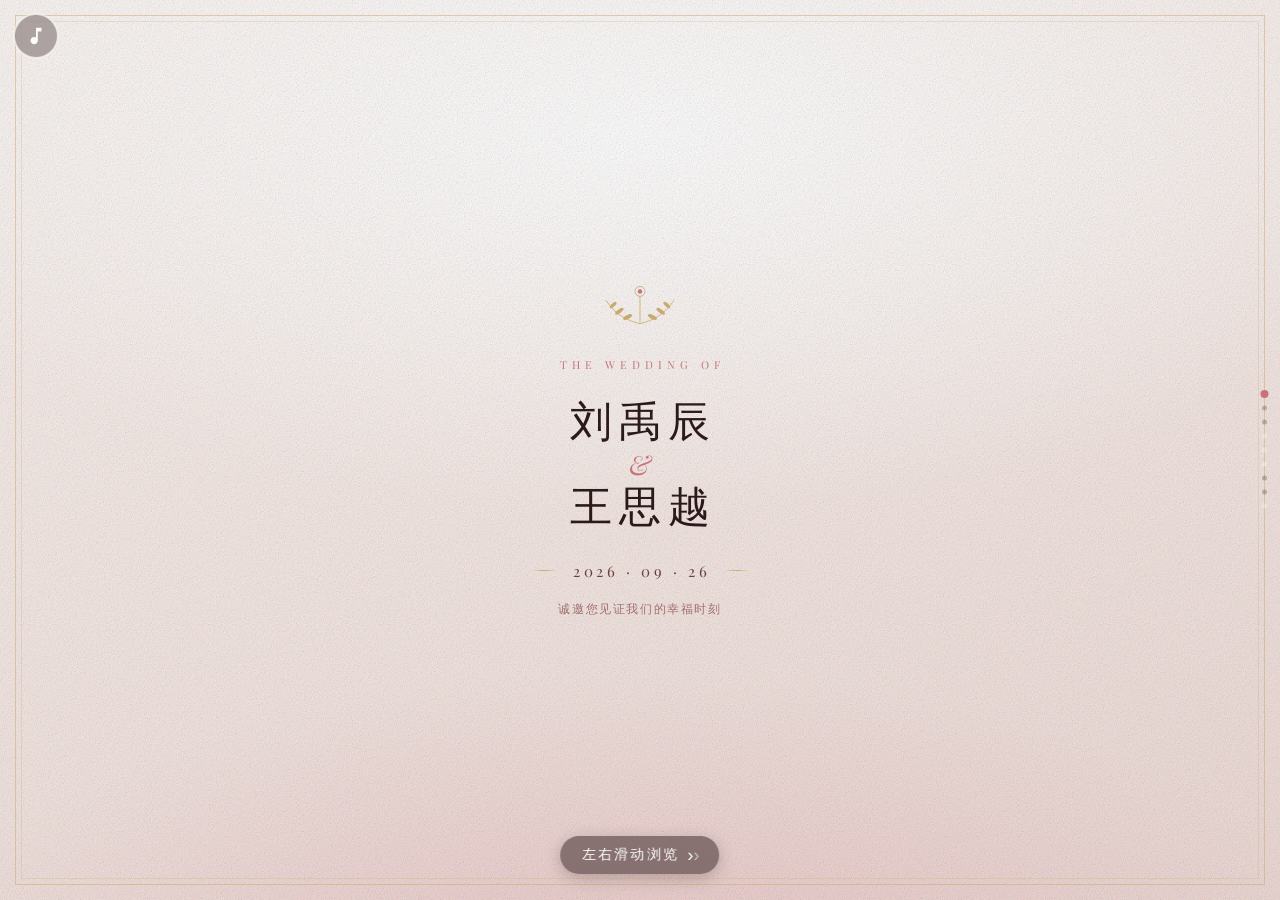
==== index.html @ 18327f1d "Bigger swipe hint, Android music autoplay fix, venue -> 君庭/牡丹厅 - Hint: high-contrast pill with slidi" ====
<!DOCTYPE html>
<html lang="zh-CN">
<head>
<meta charset="UTF-8">
<meta name="viewport" content="width=device-width, initial-scale=1.0, maximum-scale=1.0, user-scalable=no">
<meta name="apple-mobile-web-app-capable" content="yes">
<meta name="apple-mobile-web-app-status-bar-style" content="black-translucent">

<title>刘禹辰 & 王思越 · 诚邀您见证我们的幸福时刻</title>
<meta name="description" content="2026年9月26日 星期六 · 北京友谊宾馆贵宾楼 · 诚邀您见证我们的幸福时刻">
<meta property="og:title" content="刘禹辰 & 王思越 · 婚礼请柬">
<meta property="og:description" content="2026年9月26日 · 北京友谊宾馆贵宾楼">
<meta property="og:image" content="photos/share-cover.jpg">
<meta property="og:url" content="/">
<meta property="og:type" content="website">

<link rel="preconnect" href="https://fonts.loli.net">
<link rel="preconnect" href="https://gstatic.loli.net" crossorigin>
<link href="https://fonts.loli.net/css2?family=Playfair+Display:ital,wght@0,400;0,600;1,400;1,600&display=swap" rel="stylesheet">

<style>
:root {
  --rose:#C9727A; --rose-light:#E8B4B8; --rose-pale:#F5E4E6;
  --gold:#C9A96E; --cream:#FBF5F2; --warm:#F4EBE8;
  --dark:#2C1A1A; --mid:#6B3F3F; --muted:#A07070; --white:#FFFFFF;
}
*,*::before,*::after{margin:0;padding:0;box-sizing:border-box;}
html,body{width:100%;height:100%;overflow:hidden;
  font-family:'PingFang SC','Noto Serif SC','SimSun',sans-serif;
  background:var(--dark);-webkit-tap-highlight-color:transparent;
  -webkit-user-select:none;user-select:none;touch-action:pan-y;}

#stage{display:flex;width:100vw;height:100vh;height:100dvh;transform:translateX(0);
  transition:transform .52s cubic-bezier(.77,0,.175,1);will-change:transform;}
.page{flex:none;width:100vw;height:100vh;height:100dvh;overflow:hidden;position:relative;
  display:flex;flex-direction:column;align-items:center;justify-content:center;}

/* off-screen image, only so WeChat can grab it as the share thumbnail */
.wx-share{position:absolute;left:-9999px;top:0;width:400px;height:400px;pointer-events:none;}

/* background-music toggle */
#music-btn{position:fixed;top:14px;left:14px;z-index:210;width:44px;height:44px;
  border-radius:50%;border:1px solid rgba(255,255,255,.35);
  background:rgba(44,26,26,.4);-webkit-backdrop-filter:blur(7px);backdrop-filter:blur(7px);
  display:flex;align-items:center;justify-content:center;padding:0;cursor:pointer;color:#fff;
  -webkit-tap-highlight-color:transparent;transition:opacity .3s;}
#music-btn svg{width:22px;height:22px;display:block;position:relative;z-index:1;}
#music-btn .note{transform-box:fill-box;transform-origin:center;}
#music-btn.playing .note{animation:music-spin 3.4s linear infinite;}
#music-btn:not(.playing){opacity:.85;}
#music-btn::after{content:'';position:absolute;inset:-2px;border-radius:50%;
  border:2px solid rgba(255,255,255,.55);animation:music-pulse 1.5s ease-out 4;}
@keyframes music-spin{to{transform:rotate(360deg);}}
@keyframes music-pulse{0%{transform:scale(1);opacity:.7;}100%{transform:scale(1.55);opacity:0;}}

/* dots */
#dots{position:fixed;right:13px;top:50%;transform:translateY(-50%);
  display:flex;flex-direction:column;gap:9px;z-index:200;}
.dot{width:5px;height:5px;border-radius:50%;background:rgba(255,255,255,.3);
  cursor:pointer;transition:all .3s;}
.dot.on{background:#fff;transform:scale(1.6);}
.dot.dark{background:rgba(44,26,26,.25);}
.dot.dark.on{background:var(--rose);}

/* hint — larger & higher-contrast for older guests */
#hint{position:fixed;bottom:26px;left:50%;transform:translateX(-50%);
  display:flex;align-items:center;gap:8px;z-index:200;transition:opacity .5s;
  padding:10px 20px;border-radius:999px;background:rgba(44,26,26,.5);
  -webkit-backdrop-filter:blur(6px);backdrop-filter:blur(6px);box-shadow:0 4px 16px rgba(44,26,26,.25);}
#hint.gone{opacity:0;pointer-events:none;}
#hint .hint-text{font-size:14px;letter-spacing:.16em;color:#fff;padding-left:.16em;white-space:nowrap;}
#hint .hint-arrows{display:flex;}
#hint .hint-arrows i{font-style:normal;font-size:18px;line-height:1;color:#fff;animation:arrow-slide 1.3s ease-in-out infinite;}
#hint .hint-arrows i:nth-child(2){animation-delay:.18s;opacity:.55;}
@keyframes arrow-slide{0%,100%{transform:translateX(0);opacity:.5;}50%{transform:translateX(5px);opacity:1;}}

/* typography */
.eyebrow{font-size:10px;letter-spacing:.35em;text-transform:uppercase;color:var(--rose);margin-bottom:10px;}
.eyebrow.light{color:var(--rose-light);}
.title-en{font-family:'Playfair Display',serif;font-size:30px;font-weight:400;color:var(--dark);line-height:1.2;}
.title-en em{font-style:italic;color:var(--rose);}
.title-en.on-dark{color:#fff;}
.hairline{width:36px;height:1px;background:var(--rose-light);margin:14px auto;}
.hairline.light{background:rgba(255,255,255,.25);}
.body-cn{font-size:13.5px;line-height:2;color:var(--mid);font-weight:300;}
.body-cn.on-dark{color:rgba(255,255,255,.65);}

/* entrance */
.in{opacity:0;transform:translateY(18px);transition:opacity .65s ease,transform .65s ease;}
.in.d1{transition-delay:.1s;}.in.d2{transition-delay:.22s;}.in.d3{transition-delay:.36s;}
.in.d4{transition-delay:.5s;}.in.d5{transition-delay:.65s;}
.in.show{opacity:1;transform:none;}
@media (prefers-reduced-motion:reduce){.in{opacity:1;transform:none;transition:none;}
  .swipe-chevron,.petal,.conf{animation:none !important;}}

/* photo bg */
.photo-bg{position:absolute;inset:0;overflow:hidden;}
.photo-bg img{width:100%;height:100%;object-fit:cover;}
.dark-grad{position:absolute;inset:0;
  background:linear-gradient(to bottom,rgba(44,26,26,.15) 0%,rgba(44,26,26,.62) 100%);}
.dark-grad.even{background:rgba(44,26,26,.42);}

/* ---------- P1 COVER (designed, photo-less) ---------- */
.p1{background:var(--cream);}
.cover-bg{position:absolute;inset:0;z-index:0;
  background:
    radial-gradient(115% 75% at 50% 15%,#FFFFFF 0%,rgba(255,255,255,0) 56%),
    radial-gradient(95% 62% at 50% 113%,rgba(232,180,184,.5) 0%,rgba(232,180,184,0) 62%),
    linear-gradient(165deg,#FBF5F2 0%,#F6EAE6 50%,#EFDCD8 100%);}
.cover-grain{position:absolute;inset:0;z-index:0;pointer-events:none;opacity:.4;mix-blend-mode:multiply;
  background-image:url("data:image/svg+xml,%3Csvg xmlns='http://www.w3.org/2000/svg' width='180' height='180'%3E%3Cfilter id='n'%3E%3CfeTurbulence type='fractalNoise' baseFrequency='0.85' numOctaves='2' stitchTiles='stitch'/%3E%3C/filter%3E%3Crect width='100%25' height='100%25' filter='url(%23n)'/%3E%3C/svg%3E");}
.p1 .petals{position:absolute;inset:0;pointer-events:none;overflow:hidden;z-index:1;}
.petal{position:absolute;top:-30px;width:16px;height:20px;
  background:radial-gradient(ellipse at 35% 35%,rgba(245,210,214,.95),rgba(201,114,122,.7));
  border-radius:60% 40% 60% 40%/40% 60% 40% 60%;animation:fall linear infinite;opacity:0;}
.petal:nth-child(1){left:7%;animation-duration:7s;animation-delay:0s;width:12px;height:16px;}
.petal:nth-child(2){left:17%;animation-duration:9s;animation-delay:1.5s;}
.petal:nth-child(3){left:29%;animation-duration:6s;animation-delay:.6s;width:10px;height:14px;}
.petal:nth-child(4){left:44%;animation-duration:8s;animation-delay:2.2s;}
.petal:nth-child(5){left:58%;animation-duration:7.5s;animation-delay:.9s;width:14px;height:18px;}
.petal:nth-child(6){left:70%;animation-duration:6.5s;animation-delay:3s;}
.petal:nth-child(7){left:82%;animation-duration:9s;animation-delay:1.1s;width:11px;height:15px;}
.petal:nth-child(8){left:93%;animation-duration:7s;animation-delay:2.8s;width:9px;height:12px;}
@keyframes fall{0%{transform:translateY(0) rotate(0) translateX(0);opacity:0;}
  8%{opacity:.85;}90%{opacity:.6;}100%{transform:translateY(108vh) rotate(700deg) translateX(35px);opacity:0;}}
.cover-frame{position:absolute;inset:15px;z-index:1;pointer-events:none;border:1px solid rgba(201,169,110,.5);}
.cover-frame::after{content:'';position:absolute;inset:5px;border:1px solid rgba(201,169,110,.26);}
.cover-inner{position:relative;z-index:2;width:100%;display:flex;flex-direction:column;align-items:center;text-align:center;padding:0 42px;}
.cover-crest{margin-bottom:28px;line-height:0;}
.cover-crest svg{width:124px;height:auto;}
.cover-eyebrow{font-family:'Playfair Display',serif;font-size:11px;letter-spacing:.46em;text-transform:uppercase;color:var(--rose);margin-bottom:28px;padding-left:.46em;}
.cover-names{display:flex;flex-direction:column;align-items:center;gap:7px;font-family:'PingFang SC','Noto Serif SC',serif;color:var(--dark);font-weight:300;line-height:1.05;}
.cover-names .cn{font-size:42px;letter-spacing:.16em;padding-left:.16em;}
.cover-names .amp{font-family:'Playfair Display',serif;font-style:italic;font-weight:400;font-size:27px;color:var(--rose);line-height:1;}
.cover-meta{display:flex;align-items:center;justify-content:center;gap:13px;margin-top:32px;}
.cover-meta .r{width:26px;height:1px;background:linear-gradient(90deg,transparent,var(--gold),transparent);}
.cover-meta .d{font-family:'Playfair Display',serif;font-size:15px;letter-spacing:.24em;color:var(--mid);padding-left:.24em;}
.cover-sub{margin-top:18px;font-size:11.5px;letter-spacing:.14em;color:var(--muted);line-height:1.9;}

/* ---------- P2 STORY ---------- */
.p2{background:var(--cream);padding:52px 36px;text-align:center;}

/* ---------- P3 COUPLE (avatars) ---------- */
.p3{background:var(--warm);padding:44px 28px;}
.p3 .top-label{text-align:center;margin-bottom:4px;}
.couple-row{display:flex;align-items:flex-start;gap:16px;width:100%;margin-top:8px;}
.person{flex:1;text-align:center;}
.portrait{width:122px;height:122px;margin:0 auto 14px;border-radius:50%;overflow:hidden;
  box-shadow:0 8px 20px rgba(201,114,122,.22);
  position:relative;}
.portrait img{width:100%;height:100%;object-fit:cover;display:block;}
.person-name{font-size:17px;color:var(--dark);margin-bottom:7px;font-weight:400;letter-spacing:.05em;}
.person-verse{font-size:11px;line-height:1.85;color:var(--muted);}
.amp-col{display:flex;flex-direction:column;align-items:center;justify-content:center;padding-top:44px;flex:0 0 36px;}
.amp-sym{font-family:'Playfair Display',serif;font-style:italic;font-size:34px;color:var(--rose);}
.couple-since{margin-top:22px;text-align:center;font-size:11px;letter-spacing:.12em;
  color:var(--muted);font-style:italic;font-family:'Playfair Display',serif;}

/* ---------- P4 SAVE THE DATE (+ attire note) ---------- */
.p4{background:var(--dark);padding:46px 32px;}
.info-cards{display:flex;flex-direction:column;gap:11px;width:100%;margin-top:18px;}
.info-card{display:flex;align-items:flex-start;gap:13px;padding:14px 16px;
  background:rgba(255,255,255,.055);border:1px solid rgba(255,255,255,.09);border-radius:14px;}
.info-icon{font-size:19px;flex-shrink:0;margin-top:2px;}
.info-label{font-size:9px;letter-spacing:.28em;color:var(--rose-light);text-transform:uppercase;margin-bottom:4px;}
.info-val{font-size:14px;color:#fff;line-height:1.4;}
.info-sub{font-size:11px;color:rgba(255,255,255,.45);margin-top:3px;}
.attire-note{margin-top:16px;padding-top:14px;border-top:1px solid rgba(255,255,255,.1);
  text-align:center;font-size:11.5px;line-height:1.85;color:rgba(255,255,255,.5);}
.attire-note strong{color:var(--rose-light);font-weight:400;}

/* ---------- P5 FIND US ---------- */
.p5{background:var(--cream);padding:46px 32px;}
.venue-name{text-align:center;font-size:15px;color:var(--dark);margin-top:6px;letter-spacing:.04em;}
.venue-addr{text-align:center;font-size:11.5px;color:var(--muted);margin-top:4px;margin-bottom:6px;}
.dir-list{display:flex;flex-direction:column;gap:15px;width:100%;margin-top:14px;}
.dir-item{display:flex;gap:13px;align-items:flex-start;}
.dir-num{width:28px;height:28px;border-radius:50%;background:var(--rose-pale);
  border:1px solid var(--rose-light);display:flex;align-items:center;justify-content:center;
  font-size:11px;color:var(--rose);flex-shrink:0;font-family:'Playfair Display',serif;}
.dir-head{font-size:12.5px;font-weight:600;color:var(--dark);margin-bottom:3px;}
.dir-desc{font-size:11.5px;color:var(--muted);line-height:1.65;}
.map-btn{display:inline-block;margin:18px auto 0;padding:9px 22px;border-radius:22px;
  background:var(--rose);color:#fff;font-size:12px;letter-spacing:.08em;text-decoration:none;
  box-shadow:0 4px 14px rgba(201,114,122,.35);}

/* ---------- P6 GALLERY (horizontal swipe) ---------- */
.p6{background:var(--dark);padding:40px 0 30px;}
.p6 .eyebrow,.p6 .title-en,.p6 .hairline{padding-left:32px;padding-right:32px;}
.gallery-track{display:flex;gap:14px;width:100%;margin-top:18px;overflow-x:auto;
  scroll-snap-type:x mandatory;-webkit-overflow-scrolling:touch;
  padding:0 32px 6px;scrollbar-width:none;}
.gallery-track::-webkit-scrollbar{display:none;}
.gcard{flex:0 0 82%;scroll-snap-align:center;border-radius:14px;overflow:hidden;
  background:#1c1010;box-shadow:0 8px 24px rgba(0,0,0,.4);
  position:relative;height:58vh;max-height:500px;}
.gcard .gbg{position:absolute;inset:0;width:100%;height:100%;object-fit:cover;
  filter:blur(24px) brightness(.5) saturate(1.2);transform:scale(1.25);z-index:0;}
.gcard .gfg{position:relative;z-index:1;width:100%;height:100%;object-fit:contain;display:block;}
.gallery-cap{text-align:center;margin-top:14px;font-size:11px;color:rgba(255,255,255,.45);
  font-style:italic;letter-spacing:.05em;}
.gallery-cap .arrow{display:inline-block;margin-left:6px;animation:nudge 1.5s ease-in-out infinite;}
@keyframes nudge{0%,100%{transform:translateX(0);}50%{transform:translateX(4px);}}

/* ---------- P7 PHOTO FULLBLEED ---------- */
.p7-text{position:absolute;bottom:68px;left:0;right:0;text-align:center;padding:0 36px;z-index:2;}
.p7-quote-main{font-size:22px;color:#fff;line-height:1.65;margin-bottom:8px;text-shadow:0 2px 20px rgba(44,26,26,.5);}
.p7-quote-sub{font-size:12px;color:rgba(255,255,255,.6);letter-spacing:.08em;}

/* ---------- P8 HEART ---------- */
.p8{background:var(--warm);padding:52px 36px;}
.blockquote{background:var(--rose-pale);border-left:3px solid var(--rose);
  padding:14px 18px;border-radius:0 10px 10px 0;margin:14px 0;}
.blockquote p{font-size:13px;line-height:1.95;color:var(--mid);font-style:italic;}

/* ---------- P9 THANK YOU ---------- */
.p9 .photo-bg img{object-position:50% 30%;transform:scale(1.06);transform-origin:50% 30%;}
.p9-inner{position:relative;z-index:2;text-align:center;padding:0 40px;}
.p9-title{font-family:'Playfair Display',serif;font-size:46px;font-weight:400;color:#fff;margin-bottom:10px;}
.p9-names{font-size:18px;color:rgba(255,255,255,.9);letter-spacing:.18em;margin-bottom:14px;}
.p9-line{width:46px;height:1px;background:rgba(255,255,255,.3);margin:0 auto 14px;}
.p9-sub{font-size:12px;color:rgba(255,255,255,.55);line-height:2;}
.confetti-wrap{position:absolute;inset:0;pointer-events:none;overflow:hidden;z-index:1;}
.conf{position:absolute;width:6px;height:10px;border-radius:2px;top:-20px;animation:conf-fall ease-in infinite;opacity:0;}
.conf:nth-child(1){left:10%;background:var(--rose-light);animation-duration:4s;animation-delay:.2s;}
.conf:nth-child(2){left:25%;background:var(--gold);animation-duration:5s;animation-delay:1s;transform:rotate(40deg);}
.conf:nth-child(3){left:42%;background:var(--rose-pale);animation-duration:4.5s;animation-delay:.5s;}
.conf:nth-child(4){left:58%;background:var(--gold);animation-duration:3.8s;animation-delay:1.5s;transform:rotate(-30deg);}
.conf:nth-child(5){left:73%;background:var(--rose-light);animation-duration:5s;animation-delay:.8s;}
.conf:nth-child(6){left:88%;background:#fff;animation-duration:4.2s;animation-delay:2s;}
@keyframes conf-fall{0%{transform:translateY(0) rotate(0);opacity:0;}10%{opacity:.8;}
  90%{opacity:.6;}100%{transform:translateY(110vh) rotate(540deg);opacity:0;}}
</style>
</head>
<body>

<!-- 微信转发缩略图：移出屏幕但保留真实尺寸，便于微信抓取为分享卡片封面 -->
<img class="wx-share" src="photos/share-cover.jpg" width="400" height="400" alt="刘禹辰 & 王思越 婚礼请柬">

<!-- 背景音乐：music/bgm.m4a（如换歌，替换该文件或改下面的 src）-->
<audio id="bgm" src="music/bgm.m4a" loop preload="auto"></audio>
<button id="music-btn" type="button" aria-label="背景音乐开关" aria-pressed="false">
  <svg viewBox="0 0 24 24" fill="currentColor" aria-hidden="true"><g class="note"><path d="M12 3v10.55c-.59-.34-1.27-.55-2-.55-2.21 0-4 1.79-4 4s1.79 4 4 4 4-1.79 4-4V7h4V3h-6z"/></g></svg>
</button>

<nav id="dots"></nav>
<div id="hint"><span class="hint-text">左右滑动浏览</span><span class="hint-arrows"><i>›</i><i>›</i></span></div>

<div id="stage">

  <!-- P1 COVER (designed, no photo) -->
  <section class="page p1" data-dots="dark">
    <div class="cover-bg"></div>
    <div class="cover-grain"></div>
    <div class="petals"><div class="petal"></div><div class="petal"></div><div class="petal"></div><div class="petal"></div><div class="petal"></div><div class="petal"></div><div class="petal"></div><div class="petal"></div></div>
    <div class="cover-frame in"></div>
    <div class="cover-inner">
      <div class="cover-crest in">
        <svg viewBox="0 0 150 60" xmlns="http://www.w3.org/2000/svg" aria-hidden="true">
          <g fill="none" stroke="#C9A96E" stroke-width="1" stroke-linecap="round">
            <path d="M75 54 C61 51 45 43 34 26"/>
            <path d="M75 54 C89 51 105 43 116 26"/>
            <path d="M75 52 V21"/>
          </g>
          <g fill="#C9A96E">
            <ellipse cx="60" cy="46" rx="6" ry="2.3" transform="rotate(-28 60 46)"/>
            <ellipse cx="50" cy="39" rx="6" ry="2.3" transform="rotate(-36 50 39)"/>
            <ellipse cx="42.5" cy="31.5" rx="5.3" ry="2.1" transform="rotate(-44 42.5 31.5)"/>
            <ellipse cx="90" cy="46" rx="6" ry="2.3" transform="rotate(28 90 46)"/>
            <ellipse cx="100" cy="39" rx="6" ry="2.3" transform="rotate(36 100 39)"/>
            <ellipse cx="107.5" cy="31.5" rx="5.3" ry="2.1" transform="rotate(44 107.5 31.5)"/>
          </g>
          <circle cx="75" cy="15" r="6" fill="none" stroke="#C9A96E" stroke-width="1"/>
          <circle cx="75" cy="15" r="2.7" fill="#C9727A"/>
        </svg>
      </div>
      <div class="cover-eyebrow in d1">The Wedding Of</div>
      <div class="cover-names in d2">
        <span class="cn">刘禹辰</span>
        <span class="amp">&amp;</span>
        <span class="cn">王思越</span>
      </div>
      <div class="cover-meta in d3"><span class="r"></span><span class="d">2026 · 09 · 26</span><span class="r"></span></div>
      <div class="cover-sub in d4">诚邀您见证我们的幸福时刻</div>
    </div>
  </section>

  <!-- P2 STORY -->
  <section class="page p2" data-dots="dark">
    <span class="eyebrow in">A Story of Love</span>
    <h2 class="title-en in d1">我们的<em>故事</em></h2>
    <div class="hairline in d1"></div>
    <p class="body-cn in d2" style="text-align:justify">从相识的那一刻起，我们的世界便多了一抹绚丽的色彩。那是一次不经意的回眸，却让每一个平凡的日子，都因彼此的出现而变得熠熠生辉，充满了温柔的期许。</p><br>
    <p class="body-cn in d3" style="text-align:justify">时光流转，爱意渐浓。那些一起走过的路，一起看过的晨昏与四季，都化作细碎的美好，静静编织成我们生命中最珍贵的独家回忆。</p><br>
    <p class="body-cn in d4" style="text-align:justify">如今，我们决定携手步入人生的下一章节。诚邀您，与我们共同见证这个属于我们的、最幸福的时刻。</p>
  </section>

  <!-- P3 COUPLE -->
  <section class="page p3" data-dots="dark">
    <span class="eyebrow in top-label">The Couple</span>
    <div class="couple-row in d1">
      <div class="person">
        <div class="portrait"><img src="photos/bride-avatar.png" alt="新娘 王思越"></div>
        <div class="person-name">王思越</div>
        <div class="person-verse">以爱之名，共赴山海<br>繁华是你，温柔也是你</div>
      </div>
      <div class="amp-col"><div class="amp-sym">&</div></div>
      <div class="person">
        <div class="portrait"><img src="photos/groom-avatar.png" alt="新郎 刘禹辰"></div>
        <div class="person-name">刘禹辰</div>
        <div class="person-verse">始于初见，止于终老<br>往后余生，风雪是你</div>
      </div>
    </div>
    <div class="couple-since in d3">Est. 2024 · 从此，我们的故事合二为一</div>
  </section>

  <!-- P6 GALLERY (moved before Save the Date) -->
  <section class="page p6" data-dots="light">
    <span class="eyebrow light in">Our Moments</span>
    <h2 class="title-en on-dark in d1">点滴<em>瞬间</em></h2>
    <div class="hairline light in d1"></div>
    <div class="gallery-track in d2">
      <div class="gcard"><img class="gbg" src="photos/alb1.jpg" alt="" aria-hidden="true"><img class="gfg" src="photos/alb1.jpg" alt="合照"></div>
      <div class="gcard"><img class="gbg" src="photos/alb2.jpg" alt="" aria-hidden="true"><img class="gfg" src="photos/alb2.jpg" alt="合照"></div>
      <div class="gcard"><img class="gbg" src="photos/alb3.jpg" alt="" aria-hidden="true"><img class="gfg" src="photos/alb3.jpg" alt="合照"></div>
      <div class="gcard"><img class="gbg" src="photos/alb4.jpg" alt="" aria-hidden="true"><img class="gfg" src="photos/alb4.jpg" alt="合照"></div>
      <div class="gcard"><img class="gbg" src="photos/alb5.jpg" alt="" aria-hidden="true"><img class="gfg" src="photos/alb5.jpg" alt="合照"></div>
      <div class="gcard"><img class="gbg" src="photos/alb6.jpg" alt="" aria-hidden="true"><img class="gfg" src="photos/alb6.jpg" alt="合照"></div>
      <div class="gcard"><img class="gbg" src="photos/alb7.jpg" alt="" aria-hidden="true"><img class="gfg" src="photos/alb7.jpg" alt="合照"></div>
      <div class="gcard"><img class="gbg" src="photos/alb8.jpg" alt="" aria-hidden="true"><img class="gfg" src="photos/alb8.jpg" alt="合照"></div>
      <div class="gcard"><img class="gbg" src="photos/alb9.jpg" alt="" aria-hidden="true"><img class="gfg" src="photos/alb9.jpg" alt="合照"></div>
      <div class="gcard"><img class="gbg" src="photos/alb10.jpg" alt="" aria-hidden="true"><img class="gfg" src="photos/alb10.jpg" alt="合照"></div>
    </div>
    <div class="gallery-cap in d3">滑动查看更多<span class="arrow">→</span></div>
  </section>

  <!-- P7 PHOTO FULLBLEED (moved before Save the Date) -->
  <section class="page p7" data-dots="light">
    <div class="photo-bg"><img src="photos/couple-big.jpg" alt="婚纱照"></div>
    <div class="dark-grad"></div>
    <div class="p7-text">
      <div class="p7-quote-main in">每一张照片<br>都是我们爱情的印记</div>
      <div class="p7-quote-sub in d2">分享我们的喜悦，定格我们的幸福</div>
    </div>
  </section>

  <!-- P4 SAVE THE DATE -->
  <section class="page p4" data-dots="light">
    <span class="eyebrow light in">Mark Your Calendar</span>
    <h2 class="title-en on-dark in d1">Save the Date</h2>
    <div class="hairline light in d1"></div>
    <div class="info-cards in d2">
      <div class="info-card"><div class="info-icon">📅</div><div>
        <div class="info-label">Date</div><div class="info-val">2026年9月26日 · 星期六</div>
        <div class="info-sub">秋高气爽，佳期如许</div></div></div>
      <div class="info-card"><div class="info-icon">🕐</div><div>
        <div class="info-label">Time</div><div class="info-val">11:00 仪式开始 &nbsp;/&nbsp; 12:00 午宴</div>
        <div class="info-sub">请提前到场，见证幸福时刻</div></div></div>
      <div class="info-card"><div class="info-icon">📍</div><div>
        <div class="info-label">Venue</div><div class="info-val">北京友谊宾馆 · 君庭餐厅</div>
        <div class="info-sub">贵宾楼 · 牡丹厅 · 海淀区中关村南大街1号</div></div></div>
    </div>
    <p class="attire-note in d3">着装建议 · <strong>商务休闲</strong> 或 <strong>优雅礼服</strong><br>盛装出席的您，是婚礼上最动人的风景</p>
  </section>

  <!-- P5 FIND US -->
  <section class="page p5" data-dots="dark">
    <span class="eyebrow in">Getting Here</span>
    <h2 class="title-en in d1">How to <em>Find Us</em></h2>
    <div class="hairline in d1"></div>
    <div class="venue-name in d2">北京友谊宾馆 · 君庭餐厅</div>
    <div class="venue-addr in d2">贵宾楼 · 牡丹厅 ｜ 海淀区中关村南大街1号（四通桥西南角）</div>
    <div class="dir-list in d2">
      <div class="dir-item"><div class="dir-num">1</div><div>
        <div class="dir-head">🚇 地铁</div>
        <div class="dir-desc">乘地铁4号线（大兴线）至「人民大学站」，西南口出站后南行约100米即达宾馆东大门。</div></div></div>
      <div class="dir-item"><div class="dir-num">2</div><div>
        <div class="dir-head">🚗 驾车</div>
        <div class="dir-desc">导航搜索「北京友谊宾馆贵宾楼」，位于三环四通桥西南角，宾馆内设停车场。</div></div></div>
      <div class="dir-item"><div class="dir-num">3</div><div>
        <div class="dir-head">🚌 公交</div>
        <div class="dir-desc">「友谊宾馆」或「四通桥西」站下车，可乘26路、651路等多条线路抵达。</div></div></div>
    </div>
    <a class="map-btn in d3" href="https://uri.amap.com/marker?name=北京友谊宾馆贵宾楼&address=北京市海淀区中关村南大街1号" target="_blank" rel="noopener">📍 打开地图导航</a>
  </section>

  <!-- P8 HEART -->
  <section class="page p8" data-dots="dark">
    <span class="eyebrow in">From Us to You</span>
    <h2 class="title-en in d1">With All <em>Our Heart</em></h2>
    <div class="hairline in d1"></div>
    <p class="body-cn in d2">感谢您一直以来的关爱与陪伴，那些细碎而温柔的时光，拼凑成了我们生命里最温暖的底色。您的包容与支持，是我们步入新阶段时最踏实的底气。</p>
    <div class="blockquote in d3"><p>您的到来，是我们收到的最好礼物。这份心意，胜过世间万千繁花，我们将永远珍藏心底。</p></div>
    <p class="body-cn in d4">热切期盼，与您在这个充满爱意的特别日子里相聚，共同见证这份承诺，分享此刻的幸福与感动。</p>
  </section>

  <!-- P9 THANK YOU -->
  <section class="page p9" data-dots="light">
    <div class="photo-bg"><img src="photos/end.jpg" alt="结尾"></div>
    <div class="dark-grad even"></div>
    <div class="confetti-wrap"><div class="conf"></div><div class="conf"></div><div class="conf"></div><div class="conf"></div><div class="conf"></div><div class="conf"></div></div>
    <div class="p9-inner">
      <div class="p9-title in">Thank You</div>
      <div class="p9-names in d1">刘禹辰 &nbsp;&amp;&nbsp; 王思越</div>
      <div class="p9-line in d2"></div>
      <div class="p9-sub in d3">感谢您见证我们的幸福时刻<br>愿爱与美好常伴左右，永恒闪耀</div>
    </div>
  </section>

</div>

<script>
(function(){
  const stage=document.getElementById('stage'),dotsNav=document.getElementById('dots'),
    hint=document.getElementById('hint'),pages=Array.from(document.querySelectorAll('.page')),
    total=pages.length;let cur=0,busy=false;
  pages.forEach((p,i)=>{const d=document.createElement('div');
    d.className='dot'+(i===0?' on':'');if(p.dataset.dots==='dark')d.classList.add('dark');
    d.addEventListener('click',()=>go(i));dotsNav.appendChild(d);});
  function updateDots(){dotsNav.querySelectorAll('.dot').forEach((d,i)=>{
    d.classList.toggle('on',i===cur);d.classList.toggle('dark',pages[cur].dataset.dots==='dark');});}
  function animate(idx){const els=pages[idx].querySelectorAll('.in');
    els.forEach(el=>el.classList.remove('show'));
    requestAnimationFrame(()=>requestAnimationFrame(()=>els.forEach(el=>el.classList.add('show'))));}
  function go(n){if(n===cur||busy)return;busy=true;cur=Math.max(0,Math.min(n,total-1));
    stage.style.transform=`translateX(-${cur*100}vw)`;updateDots();
    if(cur>0)hint.classList.add('gone');animate(cur);setTimeout(()=>{busy=false;},560);}
  let x0=0,y0=0,inTrack=null;
  document.addEventListener('touchstart',e=>{x0=e.touches[0].clientX;y0=e.touches[0].clientY;
    inTrack=e.target.closest('.gallery-track');},{passive:true});
  document.addEventListener('touchend',e=>{const dx=x0-e.changedTouches[0].clientX,dy=y0-e.changedTouches[0].clientY;
    if(Math.abs(dx)>Math.abs(dy)&&Math.abs(dx)>42){
      if(inTrack){
        const atStart=inTrack.scrollLeft<=2,
              atEnd=inTrack.scrollLeft+inTrack.clientWidth>=inTrack.scrollWidth-2;
        if(dx>0&&atEnd){go(cur+1);}
        else if(dx<0&&atStart){go(cur-1);}
      } else {
        dx>0?go(cur+1):go(cur-1);
      }
    }},{passive:true});
  let wc=false;document.addEventListener('wheel',e=>{if(wc)return;wc=true;
    const d=Math.abs(e.deltaX)>Math.abs(e.deltaY)?e.deltaX:e.deltaY;
    d>20?go(cur+1):d<-20?go(cur-1):null;setTimeout(()=>{wc=false;},620);},{passive:true});
  document.addEventListener('keydown',e=>{if(e.key==='ArrowRight'||e.key==='ArrowDown')go(cur+1);
    if(e.key==='ArrowLeft'||e.key==='ArrowUp')go(cur-1);});
  animate(0);
})();
</script>
<script>
(function(){var o=location.origin;if(!o||o==='null')return;
function s(p,v){var m=document.querySelector('meta[property="'+p+'"]');if(m)m.setAttribute('content',v);}
s('og:url',o+'/');s('og:image',o+'/photos/share-cover.jpg');})();
</script>
<script>
(function(){
  var bgm=document.getElementById('bgm'),btn=document.getElementById('music-btn');
  if(!bgm||!btn)return;
  var playing=false,pending=false,evs=['touchstart','touchend','pointerdown','click'];
  function ui(on){playing=on;btn.classList.toggle('playing',on);btn.setAttribute('aria-pressed',on?'true':'false');}
  function cleanup(){evs.forEach(function(t){document.removeEventListener(t,kick);});}
  function play(){return bgm.play().then(function(){ui(true);});}
  function pause(){bgm.pause();ui(false);}
  // keep trying on each user gesture until the browser allows it (Android often blocks the first attempt)
  function kick(e){
    if(e&&e.target&&e.target.closest&&e.target.closest('#music-btn'))return;
    if(playing){cleanup();return;}
    if(pending)return;pending=true;
    play().then(cleanup,function(){}).then(function(){pending=false;});
  }
  btn.addEventListener('click',function(e){e.stopPropagation();playing?pause():play().catch(function(){});});
  // WeChat in-app browser can autoplay via this bridge event
  document.addEventListener('WeixinJSBridgeReady',function(){play().then(cleanup,function(){});},false);
  evs.forEach(function(t){document.addEventListener(t,kick,{passive:true});});
  try{bgm.load();}catch(e){}
})();
</script>
</body>
</html>
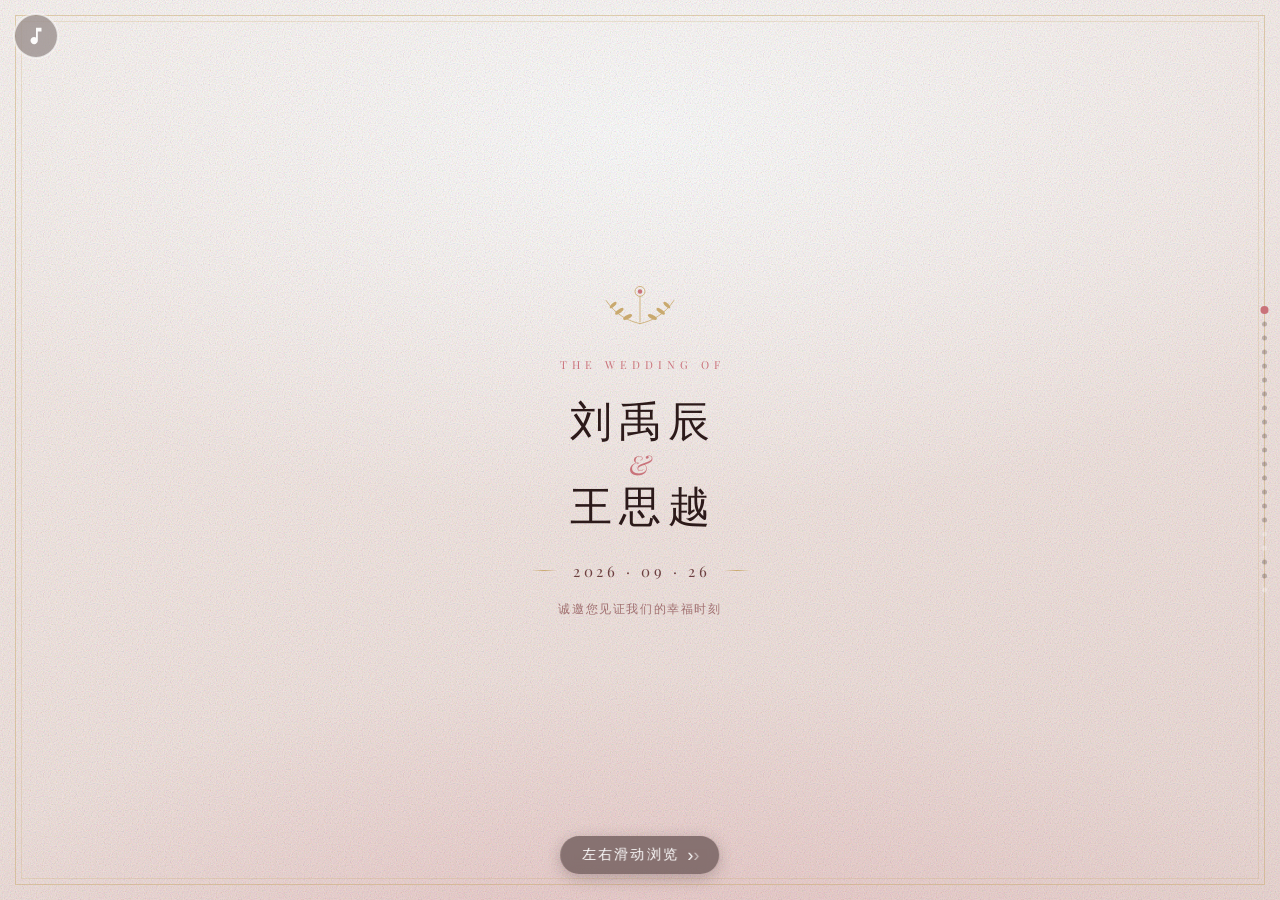
==== commit 99b82065: "Update invitation with magazine photo chapters and relaxed dress code" ====
--- a/index.html
+++ b/index.html
@@ -164,6 +164,7 @@
 .info-icon{font-size:19px;flex-shrink:0;margin-top:2px;}
 .info-label{font-size:9px;letter-spacing:.28em;color:var(--rose-light);text-transform:uppercase;margin-bottom:4px;}
 .info-val{font-size:14px;color:#fff;line-height:1.4;}
+.info-val .v2,.venue-name .v2{font-size:.9em;}
 .info-sub{font-size:11px;color:rgba(255,255,255,.45);margin-top:3px;}
 .attire-note{margin-top:16px;padding-top:14px;border-top:1px solid rgba(255,255,255,.1);
   text-align:center;font-size:11.5px;line-height:1.85;color:rgba(255,255,255,.5);}
@@ -171,7 +172,7 @@
 
 /* ---------- P5 FIND US ---------- */
 .p5{background:var(--cream);padding:46px 32px;}
-.venue-name{text-align:center;font-size:15px;color:var(--dark);margin-top:6px;letter-spacing:.04em;}
+.venue-name{text-align:center;font-size:15px;color:var(--dark);margin-top:6px;letter-spacing:.04em;line-height:1.7;}
 .venue-addr{text-align:center;font-size:11.5px;color:var(--muted);margin-top:4px;margin-bottom:6px;}
 .dir-list{display:flex;flex-direction:column;gap:15px;width:100%;margin-top:14px;}
 .dir-item{display:flex;gap:13px;align-items:flex-start;}
@@ -231,6 +232,7 @@
 @keyframes conf-fall{0%{transform:translateY(0) rotate(0);opacity:0;}10%{opacity:.8;}
   90%{opacity:.6;}100%{transform:translateY(110vh) rotate(540deg);opacity:0;}}
 </style>
+<link rel="stylesheet" href="magazine.css">
 </head>
 <body>
 
@@ -314,24 +316,123 @@
     <div class="couple-since in d3">Est. 2024 · 从此，我们的故事合二为一</div>
   </section>
 
-  <!-- P6 GALLERY (moved before Save the Date) -->
-  <section class="page p6" data-dots="light">
-    <span class="eyebrow light in">Our Moments</span>
-    <h2 class="title-en on-dark in d1">点滴<em>瞬间</em></h2>
-    <div class="hairline light in d1"></div>
-    <div class="gallery-track in d2">
-      <div class="gcard"><img class="gbg" src="photos/alb1.jpg" alt="" aria-hidden="true"><img class="gfg" src="photos/alb1.jpg" alt="合照"></div>
-      <div class="gcard"><img class="gbg" src="photos/alb2.jpg" alt="" aria-hidden="true"><img class="gfg" src="photos/alb2.jpg" alt="合照"></div>
-      <div class="gcard"><img class="gbg" src="photos/alb3.jpg" alt="" aria-hidden="true"><img class="gfg" src="photos/alb3.jpg" alt="合照"></div>
-      <div class="gcard"><img class="gbg" src="photos/alb4.jpg" alt="" aria-hidden="true"><img class="gfg" src="photos/alb4.jpg" alt="合照"></div>
-      <div class="gcard"><img class="gbg" src="photos/alb5.jpg" alt="" aria-hidden="true"><img class="gfg" src="photos/alb5.jpg" alt="合照"></div>
-      <div class="gcard"><img class="gbg" src="photos/alb6.jpg" alt="" aria-hidden="true"><img class="gfg" src="photos/alb6.jpg" alt="合照"></div>
-      <div class="gcard"><img class="gbg" src="photos/alb7.jpg" alt="" aria-hidden="true"><img class="gfg" src="photos/alb7.jpg" alt="合照"></div>
-      <div class="gcard"><img class="gbg" src="photos/alb8.jpg" alt="" aria-hidden="true"><img class="gfg" src="photos/alb8.jpg" alt="合照"></div>
-      <div class="gcard"><img class="gbg" src="photos/alb9.jpg" alt="" aria-hidden="true"><img class="gfg" src="photos/alb9.jpg" alt="合照"></div>
-      <div class="gcard"><img class="gbg" src="photos/alb10.jpg" alt="" aria-hidden="true"><img class="gfg" src="photos/alb10.jpg" alt="合照"></div>
-    </div>
-    <div class="gallery-cap in d3">滑动查看更多<span class="arrow">→</span></div>
+  <section class="page magazine registry-chapter" data-dots="dark">
+    <div class="editorial paper">
+      <header class="editorial-masthead"><span>OUR MOMENTS</span><span>刘禹辰 & 王思越</span></header>
+      <div class="magazine-spread"><header class="spread-heading"><span class="chapter">01 / OFFICIALLY US</span><h2>把我们写在一起</h2><p>从这一天起，幸福有了共同的名字。</p></header><div class="spread-art"><div class="registry-layout"><button class="photo-button " data-photo="1" aria-label="放大：两人手持结婚证的竖幅领证合照"><img src="photos/alb1.jpg" alt="两人手持结婚证的竖幅领证合照"></button><div><button class="photo-button " data-photo="2" aria-label="放大：两人手持结婚证的横幅领证合照"><img src="photos/alb2.jpg" alt="两人手持结婚证的横幅领证合照"></button><p class="side-note">一纸约定，<br>是我们漫长故事的序言。</p></div></div></div><p class="spread-note">那些小小的瞬间，值得长长地珍藏。</p></div>
+      <footer class="pager"><button class="invitation-prev" aria-label="请柬上一页">←</button><span>01 / 13</span><button class="invitation-next" aria-label="请柬下一页">→</button></footer>
+      <p class="magazine-tip">左右滑动翻页 · 轻点照片放大</p>
+    </div>
+    <dialog class="magazine-lightbox" aria-label="完整照片"><button class="close" aria-label="关闭大图">×</button><img alt=""><p>点击空白处或按 Esc 关闭</p></dialog>
+  </section>
+  <section class="page magazine registry-chapter" data-dots="dark">
+    <div class="editorial paper">
+      <header class="editorial-masthead"><span>OUR MOMENTS</span><span>刘禹辰 & 王思越</span></header>
+      <div class="magazine-spread"><header class="spread-heading"><span class="chapter">02 / OUR MOMENTS</span><h2>把这一刻，珍藏</h2><p>那些最初的心动，都留在照片里。</p></header><div class="spread-art full-original"><button class="photo-button" aria-label="放大：原始相册照片 3"><img src="photos/alb3.jpg" alt="原始相册照片 3"></button></div><p class="spread-note">EVERY MOMENT WITH YOU</p></div>
+      <footer class="pager"><button class="invitation-prev" aria-label="请柬上一页">←</button><span>02 / 13</span><button class="invitation-next" aria-label="请柬下一页">→</button></footer>
+      <p class="magazine-tip">左右滑动翻页 · 轻点照片放大</p>
+    </div>
+    <dialog class="magazine-lightbox" aria-label="完整照片"><button class="close" aria-label="关闭大图">×</button><img alt=""><p>点击空白处或按 Esc 关闭</p></dialog>
+  </section>
+  <section class="page magazine registry-chapter" data-dots="dark">
+    <div class="editorial paper">
+      <header class="editorial-masthead"><span>OUR MOMENTS</span><span>刘禹辰 & 王思越</span></header>
+      <div class="magazine-spread"><header class="spread-heading"><span class="chapter">03 / OUR MOMENTS</span><h2>和你，笑意盈盈</h2><p>那些最初的心动，都留在照片里。</p></header><div class="spread-art full-original"><button class="photo-button" aria-label="放大：原始相册照片 4"><img src="photos/alb4.jpg" alt="原始相册照片 4"></button></div><p class="spread-note">EVERY MOMENT WITH YOU</p></div>
+      <footer class="pager"><button class="invitation-prev" aria-label="请柬上一页">←</button><span>03 / 13</span><button class="invitation-next" aria-label="请柬下一页">→</button></footer>
+      <p class="magazine-tip">左右滑动翻页 · 轻点照片放大</p>
+    </div>
+    <dialog class="magazine-lightbox" aria-label="完整照片"><button class="close" aria-label="关闭大图">×</button><img alt=""><p>点击空白处或按 Esc 关闭</p></dialog>
+  </section>
+  <section class="page magazine registry-chapter" data-dots="dark">
+    <div class="editorial paper">
+      <header class="editorial-masthead"><span>OUR MOMENTS</span><span>刘禹辰 & 王思越</span></header>
+      <div class="magazine-spread"><header class="spread-heading"><span class="chapter">04 / OUR MOMENTS</span><h2>我们的小小欢喜</h2><p>那些最初的心动，都留在照片里。</p></header><div class="spread-art"><div class="archive-stack"><button class="photo-button" aria-label="放大：原始相册照片 5"><img src="photos/alb5.jpg" alt="原始相册照片 5"></button><button class="photo-button" aria-label="放大：原始相册照片 6"><img src="photos/alb6.jpg" alt="原始相册照片 6"></button></div></div><p class="spread-note">EVERY MOMENT WITH YOU</p></div>
+      <footer class="pager"><button class="invitation-prev" aria-label="请柬上一页">←</button><span>04 / 13</span><button class="invitation-next" aria-label="请柬下一页">→</button></footer>
+      <p class="magazine-tip">左右滑动翻页 · 轻点照片放大</p>
+    </div>
+    <dialog class="magazine-lightbox" aria-label="完整照片"><button class="close" aria-label="关闭大图">×</button><img alt=""><p>点击空白处或按 Esc 关闭</p></dialog>
+  </section>
+  <section class="page magazine registry-chapter" data-dots="dark">
+    <div class="editorial paper">
+      <header class="editorial-masthead"><span>OUR MOMENTS</span><span>刘禹辰 & 王思越</span></header>
+      <div class="magazine-spread"><header class="spread-heading"><span class="chapter">05 / OUR MOMENTS</span><h2>相伴的模样</h2><p>那些最初的心动，都留在照片里。</p></header><div class="spread-art"><button class="photo-button" aria-label="放大：原始相册照片 7"><img src="photos/alb7.jpg" alt="原始相册照片 7"></button></div><p class="spread-note">EVERY MOMENT WITH YOU</p></div>
+      <footer class="pager"><button class="invitation-prev" aria-label="请柬上一页">←</button><span>05 / 13</span><button class="invitation-next" aria-label="请柬下一页">→</button></footer>
+      <p class="magazine-tip">左右滑动翻页 · 轻点照片放大</p>
+    </div>
+    <dialog class="magazine-lightbox" aria-label="完整照片"><button class="close" aria-label="关闭大图">×</button><img alt=""><p>点击空白处或按 Esc 关闭</p></dialog>
+  </section>
+  <section class="page magazine registry-chapter" data-dots="dark">
+    <div class="editorial paper">
+      <header class="editorial-masthead"><span>OUR MOMENTS</span><span>刘禹辰 & 王思越</span></header>
+      <div class="magazine-spread"><header class="spread-heading"><span class="chapter">06 / OUR MOMENTS</span><h2>把幸福，握在手里</h2><p>那些最初的心动，都留在照片里。</p></header><div class="spread-art"><button class="photo-button" aria-label="放大：原始相册照片 8"><img src="photos/alb8.jpg" alt="原始相册照片 8"></button></div><p class="spread-note">EVERY MOMENT WITH YOU</p></div>
+      <footer class="pager"><button class="invitation-prev" aria-label="请柬上一页">←</button><span>06 / 13</span><button class="invitation-next" aria-label="请柬下一页">→</button></footer>
+      <p class="magazine-tip">左右滑动翻页 · 轻点照片放大</p>
+    </div>
+    <dialog class="magazine-lightbox" aria-label="完整照片"><button class="close" aria-label="关闭大图">×</button><img alt=""><p>点击空白处或按 Esc 关闭</p></dialog>
+  </section>
+  <section class="page magazine registry-chapter" data-dots="dark">
+    <div class="editorial paper">
+      <header class="editorial-masthead"><span>OUR MOMENTS</span><span>刘禹辰 & 王思越</span></header>
+      <div class="magazine-spread"><header class="spread-heading"><span class="chapter">07 / OUR MOMENTS</span><h2>故事，才刚刚开始</h2><p>那些最初的心动，都留在照片里。</p></header><div class="spread-art"><div class="archive-overlap archive-last"><button class="photo-button" aria-label="放大：原始相册照片 9"><img src="photos/alb9.jpg" alt="原始相册照片 9"></button><button class="photo-button" aria-label="放大：原始相册照片 10"><img src="photos/alb10.jpg" alt="原始相册照片 10"></button></div></div><p class="spread-note">EVERY MOMENT WITH YOU</p></div>
+      <footer class="pager"><button class="invitation-prev" aria-label="请柬上一页">←</button><span>07 / 13</span><button class="invitation-next" aria-label="请柬下一页">→</button></footer>
+      <p class="magazine-tip">左右滑动翻页 · 轻点照片放大</p>
+    </div>
+    <dialog class="magazine-lightbox" aria-label="完整照片"><button class="close" aria-label="关闭大图">×</button><img alt=""><p>点击空白处或按 Esc 关闭</p></dialog>
+  </section>
+  <section class="page magazine wedding-chapter" data-dots="dark">
+    <div class="editorial paper">
+      <header class="editorial-masthead"><span>OUR MOMENTS</span><span>刘禹辰 & 王思越</span></header>
+      <div class="magazine-spread"><header class="spread-heading"><span class="chapter">08 / THE BEGINNING OF FOREVER</span><h2>与你，从此</h2><p>把平凡的日子，过成我们的故事。</p></header><div class="spread-art"><button class="photo-button opening-photo" data-photo="0" aria-label="放大：米金色背景婚纱合照"><img src="demos/moments/assets/gold-portrait.jpg" alt="米金色背景婚纱合照"></button></div><p class="spread-note">一场相遇，一生相伴。</p></div>
+      <footer class="pager"><button class="invitation-prev" aria-label="请柬上一页">←</button><span>08 / 13</span><button class="invitation-next" aria-label="请柬下一页">→</button></footer>
+      <p class="magazine-tip">左右滑动翻页 · 轻点照片放大</p>
+    </div>
+    <dialog class="magazine-lightbox" aria-label="完整照片"><button class="close" aria-label="关闭大图">×</button><img alt=""><p>点击空白处或按 Esc 关闭</p></dialog>
+  </section>
+  <section class="page magazine wedding-chapter" data-dots="dark">
+    <div class="editorial paper">
+      <header class="editorial-masthead"><span>OUR MOMENTS</span><span>刘禹辰 & 王思越</span></header>
+      <div class="magazine-spread"><header class="spread-heading"><span class="chapter">09 / CLOSE TO YOU</span><h2>温柔，都与你有关</h2><p>相拥的片刻，是想要珍藏的一生。</p></header><div class="spread-art"><div class="portrait-pair"><button class="photo-button " data-photo="6" aria-label="放大：米金色背景下相拥的婚纱合照"><img src="demos/moments/assets/gold-embrace.jpg" alt="米金色背景下相拥的婚纱合照"></button><div><button class="photo-button " data-photo="10" aria-label="放大：两人依偎并手持白色捧花的米金色合照"><img src="demos/moments/assets/gold-flowers.jpg" alt="两人依偎并手持白色捧花的米金色合照"></button></div></div></div><p class="spread-note">WITH YOU, EVERY DAY FEELS LIKE HOME</p></div>
+      <footer class="pager"><button class="invitation-prev" aria-label="请柬上一页">←</button><span>09 / 13</span><button class="invitation-next" aria-label="请柬下一页">→</button></footer>
+      <p class="magazine-tip">左右滑动翻页 · 轻点照片放大</p>
+    </div>
+    <dialog class="magazine-lightbox" aria-label="完整照片"><button class="close" aria-label="关闭大图">×</button><img alt=""><p>点击空白处或按 Esc 关闭</p></dialog>
+  </section>
+
+  <section class="page magazine wedding-chapter" data-dots="dark">
+    <div class="editorial paper">
+      <header class="editorial-masthead"><span>OUR MOMENTS</span><span>刘禹辰 & 王思越</span></header>
+      <div class="magazine-spread"><header class="spread-heading"><span class="chapter">10 / OUR MOMENTS</span><h2>心动，仍在继续</h2><p>有郑重的承诺，也有藏不住的欢喜。</p></header><div class="spread-art"><button class="photo-button " data-photo="5" aria-label="放大：新娘手持捧花与新郎的红底竖幅合照"><img src="demos/moments/assets/red-portrait.jpg" alt="新娘手持捧花与新郎的红底竖幅合照"></button></div><p class="spread-note">TO ALL OUR TOMORROWS</p></div>
+      <footer class="pager"><button class="invitation-prev" aria-label="请柬上一页">←</button><span>10 / 13</span><button class="invitation-next" aria-label="请柬下一页">→</button></footer>
+      <p class="magazine-tip">左右滑动翻页 · 轻点照片放大</p>
+    </div>
+    <dialog class="magazine-lightbox" aria-label="完整照片"><button class="close" aria-label="关闭大图">×</button><img alt=""><p>点击空白处或按 Esc 关闭</p></dialog>
+  </section>
+  <section class="page magazine wedding-chapter" data-dots="dark">
+    <div class="editorial paper">
+      <header class="editorial-masthead"><span>OUR MOMENTS</span><span>刘禹辰 & 王思越</span></header>
+      <div class="magazine-spread"><header class="spread-heading"><span class="chapter">11 / OUR MOMENTS</span><h2>和你一起，认真地可爱</h2><p>每次看向你，笑意就藏不住。</p></header><div class="spread-art"><div class="archive-stack"><button class="photo-button " data-photo="3" aria-label="放大：两人手持心形纸框的红底婚纱合照"><img src="demos/moments/assets/red-playful.jpg" alt="两人手持心形纸框的红底婚纱合照"></button><button class="photo-button " data-photo="4" aria-label="放大：新娘与新郎递来的红色捧花"><img src="demos/moments/assets/red-bouquet.jpg" alt="新娘与新郎递来的红色捧花"></button></div></div><p class="spread-note">STILL FALLING FOR YOU</p></div>
+      <footer class="pager"><button class="invitation-prev" aria-label="请柬上一页">←</button><span>11 / 13</span><button class="invitation-next" aria-label="请柬下一页">→</button></footer>
+      <p class="magazine-tip">左右滑动翻页 · 轻点照片放大</p>
+    </div>
+    <dialog class="magazine-lightbox" aria-label="完整照片"><button class="close" aria-label="关闭大图">×</button><img alt=""><p>点击空白处或按 Esc 关闭</p></dialog>
+  </section>
+  <section class="page magazine wedding-chapter" data-dots="dark">
+    <div class="editorial paper">
+      <header class="editorial-masthead"><span>OUR MOMENTS</span><span>刘禹辰 & 王思越</span></header>
+      <div class="magazine-spread"><header class="spread-heading"><span class="chapter">12 / DOUBLE HAPPINESS</span><h2>欢喜，藏不住</h2><p>目光相遇，连笑意也有了默契。</p></header><div class="spread-art"><div class="joy-layout"><button class="photo-button " data-photo="7" aria-label="放大：两人与红色囍字的俏皮合照"><img src="demos/moments/assets/red-joy.jpg" alt="两人与红色囍字的俏皮合照"></button><p class="pair-quote">一半是心动，<br>一半是与你一起的孩子气。</p><button class="photo-button " data-photo="8" aria-label="放大：两人拿着红色爱心相视互动的横幅合照"><img src="demos/moments/assets/red-hearts.jpg" alt="两人拿着红色爱心相视互动的横幅合照"></button></div></div><p class="spread-note">YOU & ME · A PERFECT LITTLE TEAM</p></div>
+      <footer class="pager"><button class="invitation-prev" aria-label="请柬上一页">←</button><span>12 / 13</span><button class="invitation-next" aria-label="请柬下一页">→</button></footer>
+      <p class="magazine-tip">左右滑动翻页 · 轻点照片放大</p>
+    </div>
+    <dialog class="magazine-lightbox" aria-label="完整照片"><button class="close" aria-label="关闭大图">×</button><img alt=""><p>点击空白处或按 Esc 关闭</p></dialog>
+  </section>
+  <section class="page magazine wedding-chapter" data-dots="dark">
+    <div class="editorial paper">
+      <header class="editorial-masthead"><span>OUR MOMENTS</span><span>刘禹辰 & 王思越</span></header>
+      <div class="magazine-spread"><header class="spread-heading"><span class="chapter">13 / SEE YOU AT OUR WEDDING</span><h2>这份喜悦，邀你入席</h2><p>我们准备好了，期待与你相见。</p></header><div class="spread-art"><button class="photo-button closing-photo" data-photo="9" aria-label="放大：两人在囍字旁挥手的全身婚纱合照"><img src="demos/moments/assets/red-wave.jpg" alt="两人在囍字旁挥手的全身婚纱合照"></button></div><p class="spread-note">2026 · 09 · 26<br>刘禹辰 & 王思越 · 等你来</p></div>
+      <footer class="pager"><button class="invitation-prev" aria-label="请柬上一页">←</button><span>13 / 13</span><button class="invitation-next" aria-label="请柬下一页">→</button></footer>
+      <p class="magazine-tip">左右滑动翻页 · 轻点照片放大</p>
+    </div>
+    <dialog class="magazine-lightbox" aria-label="完整照片"><button class="close" aria-label="关闭大图">×</button><img alt=""><p>点击空白处或按 Esc 关闭</p></dialog>
   </section>
 
   <!-- P7 PHOTO FULLBLEED (moved before Save the Date) -->
@@ -357,10 +458,10 @@
         <div class="info-label">Time</div><div class="info-val">11:00 仪式开始 &nbsp;/&nbsp; 12:00 午宴</div>
         <div class="info-sub">请提前到场，见证幸福时刻</div></div></div>
       <div class="info-card"><div class="info-icon">📍</div><div>
-        <div class="info-label">Venue</div><div class="info-val">北京友谊宾馆 · 君庭餐厅</div>
-        <div class="info-sub">贵宾楼 · 牡丹厅 · 海淀区中关村南大街1号</div></div></div>
-    </div>
-    <p class="attire-note in d3">着装建议 · <strong>商务休闲</strong> 或 <strong>优雅礼服</strong><br>盛装出席的您，是婚礼上最动人的风景</p>
+        <div class="info-label">Venue</div><div class="info-val">北京友谊宾馆 · 贵宾楼<br><span class="v2">君庭餐厅 · 牡丹厅</span></div>
+        <div class="info-sub">海淀区中关村南大街1号</div></div></div>
+    </div>
+    <p class="attire-note in d3">着装建议 · <strong>着装休闲舒适即可</strong><br>自在相聚，一起分享这份喜悦</p>
   </section>
 
   <!-- P5 FIND US -->
@@ -368,8 +469,8 @@
     <span class="eyebrow in">Getting Here</span>
     <h2 class="title-en in d1">How to <em>Find Us</em></h2>
     <div class="hairline in d1"></div>
-    <div class="venue-name in d2">北京友谊宾馆 · 君庭餐厅</div>
-    <div class="venue-addr in d2">贵宾楼 · 牡丹厅 ｜ 海淀区中关村南大街1号（四通桥西南角）</div>
+    <div class="venue-name in d2">北京友谊宾馆 · 贵宾楼<br><span class="v2">君庭餐厅 · 牡丹厅</span></div>
+    <div class="venue-addr in d2">海淀区中关村南大街1号</div>
     <div class="dir-list in d2">
       <div class="dir-item"><div class="dir-num">1</div><div>
         <div class="dir-head">🚇 地铁</div>
@@ -422,9 +523,20 @@
   function animate(idx){const els=pages[idx].querySelectorAll('.in');
     els.forEach(el=>el.classList.remove('show'));
     requestAnimationFrame(()=>requestAnimationFrame(()=>els.forEach(el=>el.classList.add('show'))));}
-  function go(n){if(n===cur||busy)return;busy=true;cur=Math.max(0,Math.min(n,total-1));
+  function go(n){if(document.querySelector("dialog[open]")||n===cur||busy)return;busy=true;cur=Math.max(0,Math.min(n,total-1));
     stage.style.transform=`translateX(-${cur*100}vw)`;updateDots();
     if(cur>0)hint.classList.add('gone');animate(cur);setTimeout(()=>{busy=false;},560);}
+  document.querySelectorAll('.invitation-prev').forEach(b=>b.addEventListener('click',()=>go(cur-1)));
+  document.querySelectorAll('.invitation-next').forEach(b=>b.addEventListener('click',()=>go(cur+1)));
+  document.querySelectorAll('.magazine').forEach(section=>{
+    const dialog=section.querySelector('dialog');
+    section.querySelectorAll('.photo-button').forEach(button=>button.addEventListener('click',()=>{
+      const original=button.querySelector('img'),image=dialog.querySelector('img');
+      image.src=original.src;image.alt=original.alt;dialog.showModal();
+    }));
+    dialog.querySelector('.close').addEventListener('click',()=>dialog.close());
+    dialog.addEventListener('click',e=>{if(e.target===dialog)dialog.close();});
+  });
   let x0=0,y0=0,inTrack=null;
   document.addEventListener('touchstart',e=>{x0=e.touches[0].clientX;y0=e.touches[0].clientY;
     inTrack=e.target.closest('.gallery-track');},{passive:true});
--- a/magazine.css
+++ b/magazine.css
@@ -0,0 +1,147 @@
+/* Magazine styles are scoped to the invitation photo chapters. */
+.magazine{--cream:#fbf5ef;--ink:#503b33;--rose:#ab666a;--muted:#9a8578;--line:#dfd0c1;background:var(--cream);color:var(--ink);font-family:"Songti SC","Noto Serif SC","SimSun",serif;padding:52px 20px 12px;}
+@scope (.magazine) {
+:root{--cream:#fbf5ef;--ink:#503b33;--rose:#ab666a;--muted:#9a8578;--line:#dfd0c1;font-family:"Songti SC","Noto Serif SC","SimSun",serif;color:var(--ink);background:#eae3db}*{box-sizing:border-box}body{margin:0}button,a{-webkit-tap-highlight-color:transparent}button{font:inherit;cursor:pointer}button:focus-visible,a:focus-visible{outline:2px solid var(--rose);outline-offset:5px}button:disabled{opacity:.28;cursor:default}[hidden]{display:none!important}.preview-bar{min-height:76px;display:flex;align-items:center;justify-content:space-between;gap:16px;padding:16px 30px;font:12px -apple-system,BlinkMacSystemFont,sans-serif}.preview-bar a{color:var(--ink);text-decoration:none}.preview-bar nav{display:flex;padding:4px;border:1px solid #d9ccbf;border-radius:30px;background:#f1eae2;gap:4px}.preview-bar nav button{border:0;padding:11px 23px;border-radius:24px;background:transparent;color:#816e61}.preview-bar nav button[aria-pressed=true]{background:var(--cream);box-shadow:0 2px 6px #60433312;color:var(--ink)}.preview-label{font-size:10px;letter-spacing:.12em}main{padding:4px 20px 20px}.paper{max-width:460px;margin:auto;background:var(--cream);padding:32px 28px 22px;box-shadow:0 10px 50px #5441310d;min-height:720px;background-image:radial-gradient(ellipse at 90% 0,#ead7c529,transparent 65%)}.page-heading{text-align:center}.eyebrow{font-size:9px;letter-spacing:.28em;color:var(--muted)}h1{font-size:29px;letter-spacing:.13em;font-weight:400;margin:13px 0 10px}h1 span{color:var(--rose)}.page-heading p{font-size:11px;letter-spacing:.12em;color:var(--muted);margin:0}.album-stage{height:422px;display:flex;align-items:center;justify-content:center;margin:24px 0 18px}.photo-button{border:0;background:none;padding:0;display:block;max-width:100%;color:inherit}.album-photo{padding:9px 9px 0;background:#fffdf9;box-shadow:0 7px 22px #5e41301c;max-height:100%;width:max-content}.album-photo img{display:block;max-width:100%;max-height:382px;width:auto;height:auto}.print-mark{height:30px;display:flex;align-items:center;justify-content:center;font:7px Georgia,serif;letter-spacing:.18em;color:#a48c79}.album-caption{text-align:center}.chapter{font:9px Georgia,serif;letter-spacing:.16em;color:var(--rose)}.album-caption p{font-size:13px;letter-spacing:.09em;margin:10px 0 21px}.pager{display:flex;justify-content:center;align-items:center;gap:24px}.pager button{width:44px;height:44px;border:1px solid var(--line);border-radius:50%;background:transparent;color:var(--ink);font-size:20px}.pager span{font:12px Georgia,serif;letter-spacing:.16em;min-width:66px;text-align:center;color:var(--muted)}.preview-note{text-align:center;font:11px -apple-system,sans-serif;color:var(--muted);margin:18px 0 0}.editorial{padding-top:24px}.editorial-masthead{display:flex;justify-content:space-between;border-bottom:1px solid var(--line);padding-bottom:14px;font-size:9px;letter-spacing:.12em}.editorial-masthead span:first-child{font-family:Georgia,serif}.spread-heading{margin:25px 0 19px}.spread-heading .chapter{font-size:9px}.spread-heading h2{font-size:27px;font-weight:400;letter-spacing:.04em;margin:9px 0}.spread-heading p,.spread-note{font-size:11px;color:var(--muted);line-height:1.9;letter-spacing:.06em;margin:0}.editorial img{display:block;width:100%;height:auto}.opening-photo{width:260px;margin:0 auto}.spread-note{text-align:center;margin:15px 0 19px}.registry-layout{display:grid;grid-template-columns:1.03fr 1fr;gap:15px;align-items:start;min-height:407px;padding-top:12px}.registry-layout>div{padding-top:91px}.registry-layout .photo-button{background:white;padding:5px;box-shadow:0 3px 12px #54301e0d}.registry-layout .side-note{font-size:12px;line-height:2.1;margin:24px 0;color:var(--rose)}.red-layout{display:grid;grid-template-columns:1fr 1.08fr;align-items:center;gap:12px;min-height:407px}.red-layout>div{display:grid;gap:14px}.red-layout .photo-button{border:4px solid #fffcf6}.red-layout .side-note{font-size:11px;line-height:1.9;color:var(--rose);margin:0}.editorial .pager{margin-top:10px}.fade{animation:appear .35s ease}@keyframes appear{from{opacity:0;transform:translateY(4px)}to{opacity:1;transform:none}}dialog{border:0;padding:40px 18px 14px;background:#241f1bf5;width:100vw;max-width:100vw;height:100dvh;max-height:100dvh;color:white}dialog::backdrop{background:#241f1bf5}dialog img{display:block;max-width:100%;max-height:calc(100dvh - 104px);width:auto;height:auto;object-fit:contain;margin:auto}dialog p{text-align:center;font:11px sans-serif;color:#c5b9ad}.close{position:absolute;right:12px;top:3px;width:44px;height:40px;border:0;background:transparent;color:white;font-size:30px}@media(min-width:850px){.preview-bar{position:relative}.preview-bar nav{position:absolute;left:50%;transform:translateX(-50%)}}@media(max-width:520px){.preview-bar{padding:12px 14px;min-height:65px;gap:8px}.preview-bar nav button{padding:10px 15px}.preview-label{display:none}main{padding:0 0 16px}.paper{padding:28px 24px 20px;min-height:calc(100svh - 102px);box-shadow:none}.album-stage{height:clamp(280px,48svh,422px)}.album-photo img{max-height:calc(clamp(280px,48svh,422px) - 39px)}.preview-note{margin-top:12px}.opening-photo{width:min(260px,100%)}.red-layout{grid-template-columns:1fr;gap:18px;min-height:0}.red-layout>.photo-button{width:72%;margin:auto}.red-layout>div{grid-template-columns:1fr;gap:18px}.red-layout>div .photo-button{width:100%}.red-layout .side-note{text-align:center}.registry-layout{gap:12px;min-height:360px}.spread-heading h2{font-size:25px}}@media(prefers-reduced-motion:reduce){.fade{animation:none}}
+
+/* Additional editorial chapters: preserve complete photographic compositions. */
+.portrait-pair{display:grid;grid-template-columns:1fr 1fr;gap:14px;align-items:start;min-height:400px;padding-top:12px}.portrait-pair>div{padding-top:54px}.pair-quote{font-size:12px;line-height:2;color:var(--rose);letter-spacing:.08em;margin:0 0 23px}.portrait-pair .photo-button,.joy-layout .photo-button{border:4px solid #fffcf6}.joy-layout{display:grid;grid-template-columns:1fr 1fr;gap:16px;align-items:center}.joy-layout>.photo-button:last-child{grid-column:1/-1}.joy-layout .pair-quote{margin:0}.closing-photo{width:280px;margin:0 auto}dialog[open]{display:flex;flex-direction:column;justify-content:center}dialog img{flex:0 1 auto;min-height:0}@media(max-width:520px){.portrait-pair{min-height:350px;gap:12px}.portrait-pair>div{padding-top:40px}.pair-quote{font-size:11px;letter-spacing:.02em}.joy-layout{gap:14px}.closing-photo{width:100%}}
+
+/* A consistent viewport-sized magazine: reserve space for headings and paging. */
+body:has(#editorial:not([hidden])){height:100dvh;display:flex;flex-direction:column}
+body:has(#editorial:not([hidden])) .preview-bar{flex:none;min-height:64px;padding-top:10px;padding-bottom:10px}
+body:has(#editorial:not([hidden])) main{flex:1;min-height:0;display:flex;flex-direction:column;padding:0 16px 10px}
+.editorial.paper{width:100%;height:100%;min-height:0;flex:1;display:flex;flex-direction:column;padding:20px 24px 14px;margin:0 auto}
+.editorial-masthead{flex:none;padding-bottom:12px}
+.magazine-spread{flex:1;min-height:0;display:grid;grid-template-rows:auto minmax(0,1fr) auto}
+.editorial .spread-heading{margin:16px 0 14px}
+.editorial .spread-heading h2{font-size:24px;margin:8px 0}
+.editorial .spread-note{margin:12px 0 6px;font-size:10px}
+.editorial .pager{flex:none;margin-top:8px}
+.spread-art{min-height:0;display:flex;justify-content:center;align-items:stretch}
+.spread-art>.photo-button{width:100%;height:100%;margin:0}
+.spread-art .photo-button{min-width:0;min-height:0;max-height:100%;display:flex;justify-content:center;align-items:center;background:transparent;border:0;padding:0;box-shadow:none}
+.spread-art img{width:auto;height:auto;max-width:100%;max-height:100%;object-fit:contain;border:4px solid #fffcf6}
+.spread-art>div{width:100%;height:100%;min-height:0;padding-top:0}
+.spread-art .registry-layout{grid-template-columns:1fr 1fr;gap:12px;align-items:stretch}
+.spread-art .registry-layout>div{padding-top:0;min-height:0;display:grid;grid-template-rows:minmax(0,1fr) auto;align-items:end}
+.spread-art .registry-layout .side-note{margin:12px 0;font-size:11px}
+.spread-art .portrait-pair{grid-template-columns:1fr 1fr;gap:12px;align-items:stretch}
+.spread-art .portrait-pair>div{padding-top:0;min-height:0;display:grid;grid-template-rows:auto minmax(0,1fr)}
+.spread-art .portrait-pair>.photo-button{padding-bottom:42px}
+.spread-art .portrait-pair .pair-quote{margin:8px 0 12px;font-size:11px}
+.spread-art .red-layout{grid-template-columns:1fr 1.08fr;gap:10px;align-items:stretch}
+.spread-art .red-layout>.photo-button{width:100%;margin:0}
+.spread-art .red-layout>div{min-height:0;display:grid;grid-template-rows:minmax(0,1fr) minmax(0,1fr) auto;gap:10px}
+.spread-art .red-layout .side-note{font-size:10px;line-height:1.6}
+.spread-art .joy-layout{grid-template-columns:1fr 1fr;grid-template-rows:minmax(0,1fr) minmax(0,1fr);gap:12px;align-items:stretch}
+.spread-art .joy-layout .pair-quote{align-self:center;font-size:11px}
+body:has(#editorial:not([hidden])) .preview-note{flex:none;margin:8px 0 0;font-size:10px;line-height:14px}
+@media(max-width:520px){body:has(#editorial:not([hidden])) main{padding:0 0 8px}}
+@media(max-height:700px){.editorial.paper{padding-top:12px;padding-bottom:10px}.editorial .spread-heading{margin:10px 0}.editorial .spread-heading h2{font-size:21px;margin:5px 0}.editorial .spread-note{margin:7px 0 3px}.editorial .pager{margin-top:4px}}
+
+/* Registry spread: a large lead photograph with an overlapping inset. */
+.spread-art .registry-layout{position:relative;display:block}
+.spread-art .registry-layout>.photo-button{position:absolute;top:0;left:0;width:74%;height:86%;align-items:flex-start;justify-content:flex-start}
+.spread-art .registry-layout>.photo-button img{width:100%;height:100%;object-fit:contain;object-position:left top;border:0}
+.spread-art .registry-layout>div{position:absolute;right:0;bottom:0;width:56%;height:54%;display:grid;grid-template-rows:minmax(0,1fr) auto;gap:0;padding:6px 0 0 6px;background:var(--cream)}
+.spread-art .registry-layout>div .photo-button{align-items:flex-end}
+.spread-art .registry-layout>div img{width:100%;height:100%;object-fit:contain;object-position:right bottom;border:0}
+.spread-art .registry-layout .side-note{margin:8px 0 0;line-height:1.65;font-size:11px}
+.spread-art .registry-layout>div{background:transparent;padding:0}
+.spread-art .registry-layout>div img{height:auto;max-height:100%;border:4px solid var(--cream)}
+.spread-art .registry-layout .side-note{background:var(--cream);padding-left:4px}
+
+.editorial.paper{width:100%;max-width:460px;height:100%;min-height:0;padding:12px 16px 8px;box-shadow:none;background:none}
+.magazine-tip{font-size:9px;text-align:center;color:var(--muted);margin:8px 0 0;flex:none;letter-spacing:.04em}
+.pager span{font-variant-numeric:tabular-nums}
+}
+@media(max-width:520px){.magazine{padding:52px 16px 8px}}
+@scope (.magazine) {
+/* Fill the photograph area while preserving original image proportions. */
+.spread-art .portrait-pair{position:relative;display:block}
+.spread-art .portrait-pair>.photo-button{position:absolute;top:0;left:0;width:68%;height:86%;padding:0;align-items:flex-start;justify-content:flex-start}
+.spread-art .portrait-pair>.photo-button img{height:100%;width:auto;object-position:left top}
+.spread-art .portrait-pair>div{position:absolute;right:0;bottom:0;width:62%;height:76%;display:flex;flex-direction:column;padding:0;justify-content:flex-end}
+.spread-art .portrait-pair>div .photo-button{height:100%;width:100%;align-items:flex-end;justify-content:flex-end}
+.spread-art .portrait-pair>div img{height:100%;width:auto;border-color:var(--cream)}
+.spread-art .portrait-pair .pair-quote{display:none}
+.spread-art .archive-stack{display:grid;grid-template-rows:minmax(0,1fr) minmax(0,1fr);gap:10px;align-items:stretch}
+.spread-art .archive-stack img{width:100%;height:100%;object-fit:contain}
+.spread-art .archive-pair{display:grid;grid-template-columns:1fr 1fr;gap:10px;align-items:stretch}
+.spread-art .archive-pair img{max-height:100%;width:100%;object-fit:contain}
+}
+/* Borderless photographs across all magazine layouts. */
+@scope (.magazine) {
+.spread-art .photo-button img{border:0!important}
+}
+@scope (.magazine) {
+.spread-art .archive-overlap{position:relative;display:block}
+.spread-art .archive-overlap .photo-button{position:absolute;display:flex;padding:0;margin:0}
+.spread-art .archive-overlap .photo-button:first-child{left:0;top:0;width:77%;height:85%;align-items:flex-start;justify-content:flex-start}
+.spread-art .archive-overlap .photo-button:last-child{right:0;bottom:0;width:68%;height:44%;align-items:flex-end;justify-content:flex-end}
+.spread-art .archive-overlap img{width:auto;height:auto;max-width:100%;max-height:100%;object-fit:contain}
+.spread-art .archive-double .photo-button:first-child{width:69%;height:85%}
+.spread-art .archive-double .photo-button:last-child{width:61%;height:73%}
+.spread-art .archive-last .photo-button:first-child{width:100%;height:53%}
+.spread-art .archive-last .photo-button:last-child{width:69%;height:66%;bottom:0}
+}
+/* Clear, non-overlapping photo layouts. */
+@scope (.magazine) {
+.spread-art .archive-overlap,.spread-art .registry-layout{display:grid;position:static;grid-template-columns:1fr;grid-template-rows:minmax(0,1.55fr) minmax(0,1fr);gap:12px;align-items:stretch}
+.spread-art .archive-overlap .photo-button:first-child,.spread-art .archive-overlap .photo-button:last-child,.spread-art .registry-layout>.photo-button{position:static;width:100%;height:100%;padding:0;align-items:center;justify-content:center}
+.spread-art .archive-overlap img,.spread-art .registry-layout>.photo-button img{width:100%;height:100%;object-fit:contain;object-position:center}
+.spread-art .registry-layout>div{position:static;width:100%;height:100%;padding:0;display:grid;grid-template-rows:minmax(0,1fr);background:none}
+.spread-art .registry-layout>div .photo-button{align-items:center;justify-content:center}
+.spread-art .registry-layout>div img{width:100%;height:100%;object-position:center}
+.spread-art .registry-layout .side-note{display:none}
+.spread-art .archive-last{grid-template-rows:minmax(0,1fr) minmax(0,1.55fr)}
+}
+/* Editorial crops fill each frame; the lightbox retains the complete source. */
+@scope (.magazine) {
+.spread-art .photo-button{overflow:hidden}
+.spread-art>.photo-button img{width:100%;height:100%;object-fit:cover;object-position:50% 42%}
+.spread-art .archive-overlap img,.spread-art .registry-layout img,.spread-art .registry-layout>div img,.spread-art .registry-layout>.photo-button img,.spread-art .archive-stack img{width:100%;height:100%;object-fit:cover;object-position:50% 40%}
+.spread-art img[src$="alb1.jpg"],.spread-art img[src$="alb3.jpg"]{object-position:50% 48%}
+.spread-art img[src$="alb10.jpg"]{object-position:50% 38%}
+.spread-art .joy-layout img{width:100%;height:100%;object-fit:cover;object-position:50% 42%}
+.spread-art img[src$="red-wave.jpg"]{object-fit:contain}
+}
+@scope (.magazine) {
+.spread-art img[src$="alb4.jpg"]{object-position:50% 0%}
+}
+@scope (.magazine) {
+.spread-art .registry-layout>div img[src$="alb2.jpg"]{object-position:50% 0%}
+}
+@scope (.magazine) {
+.spread-art .archive-last img[src$="alb10.jpg"]{object-position:50% 0%}
+}
+/* Protect full heads, hands and certificates in the lower registry photos. */
+@scope (.magazine) {
+.spread-art .archive-overlap:not(.archive-last){grid-template-rows:minmax(0,1fr) auto}
+.spread-art .archive-overlap:not(.archive-last) .photo-button:last-child{height:auto;aspect-ratio:1200/821}
+.spread-art .archive-overlap img[src$="alb4.jpg"]{object-fit:contain;object-position:center}
+.spread-art .registry-layout{grid-template-rows:minmax(0,1fr) auto}
+.spread-art .registry-layout>div{height:auto;aspect-ratio:1200/821}
+.spread-art .registry-layout>div img[src$="alb2.jpg"]{object-fit:contain;object-position:center}
+.spread-art .archive-last img[src$="alb10.jpg"]{object-fit:contain;object-position:center}
+}
+@scope (.magazine) {
+.spread-art.full-original>.photo-button img{object-fit:contain;object-position:center;width:100%;height:100%}
+}
+/* Wedding chapters keep the previously selected complete-photo compositions. */
+@scope (.magazine.wedding-chapter) {
+.spread-art img{object-fit:contain!important;object-position:center!important}
+}
+/* Give both images a shared width and their own proportions. */
+@scope (.magazine.registry-chapter) {
+.spread-art:has(.archive-last){container-type:size}
+.spread-art .archive-last{width:min(100%,calc((100cqh - 12px) / 1.98));margin-inline:auto;grid-template-rows:minmax(0,1fr) minmax(0,1.9fr)}
+.spread-art .archive-last .photo-button img{width:100%;height:100%;object-fit:cover;object-position:50% 0%}
+}
+/* This paired wedding spread uses two aligned photographs without overlap. */
+@scope (.magazine.wedding-chapter) {
+.spread-art .portrait-pair{position:static;display:grid;grid-template-columns:minmax(0,1fr) minmax(0,1fr);gap:10px;align-items:center}
+.spread-art .portrait-pair>.photo-button,.spread-art .portrait-pair>div{position:static;width:100%;height:100%;padding:0;margin:0;display:flex;align-items:center;justify-content:center}
+.spread-art .portrait-pair>div .photo-button{width:100%;height:100%;align-items:center;justify-content:center}
+.spread-art .portrait-pair img,.spread-art .portrait-pair>div img{width:100%;height:auto;max-height:100%;border:0}
+}
